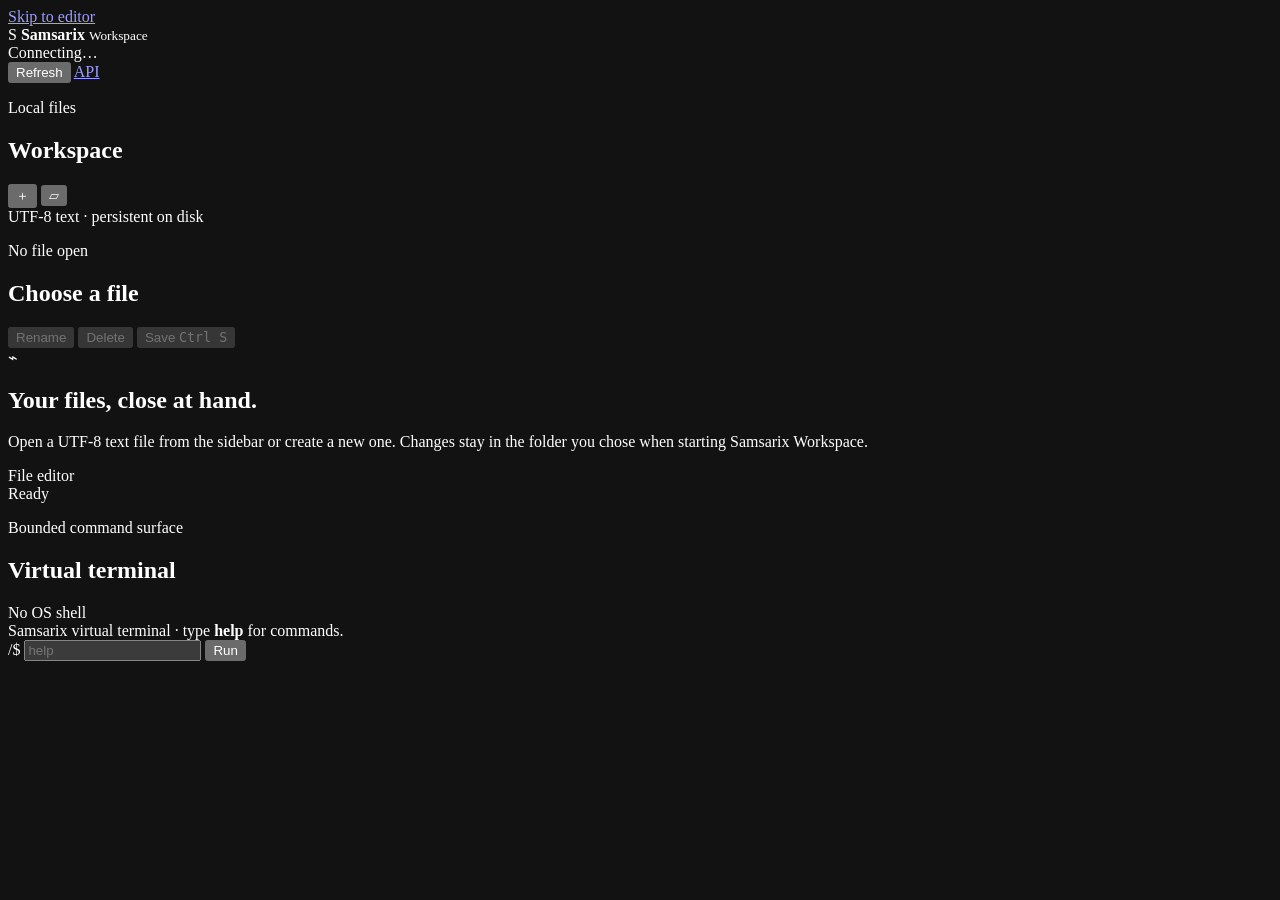
==== samsarix_workspace/static/index.html @ 3c79632e "feat: productize Samsarix Workspace Signed-off-by: Deathcharge <ward.andrew32@gmail.com>" ====
<!doctype html>
<html lang="en">
  <head>
    <meta charset="utf-8">
    <meta name="viewport" content="width=device-width, initial-scale=1">
    <meta name="color-scheme" content="dark">
    <meta name="description" content="Samsarix Workspace — a local-first text workspace.">
    <title>Samsarix Workspace</title>
    <link rel="icon" href="data:image/svg+xml,%3Csvg xmlns='http://www.w3.org/2000/svg' viewBox='0 0 64 64'%3E%3Crect width='64' height='64' rx='16' fill='%23171b24'/%3E%3Cpath d='M42 20c-3-3-7-5-12-5-7 0-12 4-12 10 0 14 25 7 25 18 0 4-4 7-10 7-6 0-11-2-15-6' fill='none' stroke='%23b8ff5a' stroke-width='6' stroke-linecap='round'/%3E%3C/svg%3E">
    <link rel="stylesheet" href="/assets/app.css">
    <script src="/assets/app.js" defer></script>
  </head>
  <body>
    <a class="skip-link" href="#editor">Skip to editor</a>
    <header class="topbar">
      <div class="brand" aria-label="Samsarix Workspace">
        <span class="brand-mark" aria-hidden="true">S</span>
        <span>
          <strong>Samsarix</strong>
          <small>Workspace</small>
        </span>
      </div>
      <div class="workspace-state">
        <span id="health-dot" class="health-dot" aria-hidden="true"></span>
        <span id="workspace-name">Connecting…</span>
        <span id="usage" class="muted"></span>
      </div>
      <nav class="top-actions" aria-label="Workspace actions">
        <button id="refresh-button" class="button ghost" type="button" title="Refresh files">Refresh</button>
        <a class="button ghost" href="/openapi.json" target="_blank" rel="noreferrer">API</a>
      </nav>
    </header>

    <div class="workspace-grid">
      <aside class="sidebar" aria-label="File browser">
        <div class="panel-heading">
          <div>
            <p class="eyebrow">Local files</p>
            <h1>Workspace</h1>
          </div>
          <div class="compact-actions">
            <button id="new-file-button" class="icon-button" type="button" title="New file" aria-label="New file">＋</button>
            <button id="new-folder-button" class="icon-button" type="button" title="New folder" aria-label="New folder">▱</button>
          </div>
        </div>
        <div id="files-loading" class="loading-stack" aria-label="Loading files">
          <span></span><span></span><span></span>
        </div>
        <div id="files-empty" class="empty-card" hidden>
          <strong>A clean slate.</strong>
          <p>Create a text file or initialize this folder from the CLI.</p>
          <button id="empty-new-button" class="button primary" type="button">Create a file</button>
        </div>
        <div id="file-tree" class="file-tree" role="tree" aria-label="Workspace files" hidden></div>
        <footer class="sidebar-footer">
          <span>UTF-8 text · persistent on disk</span>
        </footer>
      </aside>

      <main class="main-pane">
        <section class="editor-panel" aria-labelledby="document-title">
          <header class="document-bar">
            <div class="document-identity">
              <span id="dirty-indicator" class="dirty-indicator" title="Unsaved changes" hidden></span>
              <div>
                <p id="document-path" class="breadcrumb">No file open</p>
                <h2 id="document-title">Choose a file</h2>
              </div>
            </div>
            <div class="document-actions">
              <button id="rename-button" class="button ghost" type="button" disabled>Rename</button>
              <button id="delete-button" class="button danger-ghost" type="button" disabled>Delete</button>
              <button id="save-button" class="button primary" type="button" disabled>Save <kbd>Ctrl S</kbd></button>
            </div>
          </header>
          <div id="editor-empty" class="editor-empty">
            <div class="empty-glyph" aria-hidden="true">⌁</div>
            <h2>Your files, close at hand.</h2>
            <p>Open a UTF-8 text file from the sidebar or create a new one. Changes stay in the folder you chose when starting Samsarix Workspace.</p>
          </div>
          <label class="sr-only" for="editor">File editor</label>
          <textarea id="editor" class="editor" spellcheck="false" autocomplete="off" hidden></textarea>
          <footer class="editor-status">
            <span id="editor-message">Ready</span>
            <span id="file-stats"></span>
          </footer>
        </section>

        <section class="terminal-panel" aria-labelledby="terminal-heading">
          <header class="terminal-heading-row">
            <div>
              <p class="eyebrow">Bounded command surface</p>
              <h2 id="terminal-heading">Virtual terminal</h2>
            </div>
            <span class="safe-badge">No OS shell</span>
          </header>
          <div id="terminal-output" class="terminal-output" role="log" aria-live="polite"><span class="terminal-note">Samsarix virtual terminal · type <strong>help</strong> for commands.</span></div>
          <form id="terminal-form" class="terminal-form">
            <label id="terminal-prompt" for="terminal-input">/$</label>
            <input id="terminal-input" name="command" maxlength="2048" autocomplete="off" spellcheck="false" aria-label="Virtual terminal command" placeholder="help">
            <button class="button terminal-run" type="submit">Run</button>
          </form>
        </section>
      </main>
    </div>

    <dialog id="entry-dialog" class="dialog">
      <form id="entry-form" method="dialog">
        <p id="entry-eyebrow" class="eyebrow">Create</p>
        <h2 id="entry-title">New file</h2>
        <label for="entry-path">Workspace path</label>
        <input id="entry-path" name="path" maxlength="512" required placeholder="notes/idea.md" autocomplete="off">
        <p class="field-note">Use forward slashes. Parent folders must already exist.</p>
        <div class="dialog-actions">
          <button class="button ghost" value="cancel" type="button" data-close-dialog>Cancel</button>
          <button id="entry-submit" class="button primary" value="submit" type="submit">Create</button>
        </div>
      </form>
    </dialog>

    <dialog id="confirm-dialog" class="dialog">
      <form id="confirm-form" method="dialog">
        <p class="eyebrow">Please confirm</p>
        <h2 id="confirm-title">Delete this entry?</h2>
        <p id="confirm-message"></p>
        <div class="dialog-actions">
          <button class="button ghost" type="button" data-close-dialog>Cancel</button>
          <button class="button danger" value="confirm" type="submit">Delete permanently</button>
        </div>
      </form>
    </dialog>

    <dialog id="token-dialog" class="dialog" data-static>
      <form id="token-form" method="dialog">
        <p class="eyebrow">Protected workspace</p>
        <h2>Enter access token</h2>
        <p>This server requires the bearer token configured in <code>SAMSARIX_WORKSPACE_TOKEN</code>. It is kept only for this browser tab.</p>
        <input class="sr-only" name="username" autocomplete="username" value="samsarix" tabindex="-1" aria-hidden="true">
        <label for="token-input">Access token</label>
        <input id="token-input" name="token" type="password" required autocomplete="current-password">
        <p id="token-error" class="field-error" aria-live="polite"></p>
        <div class="dialog-actions">
          <button class="button primary" value="submit" type="submit">Unlock workspace</button>
        </div>
      </form>
    </dialog>

    <div id="toast" class="toast" role="status" aria-live="polite" hidden></div>
  </body>
</html>
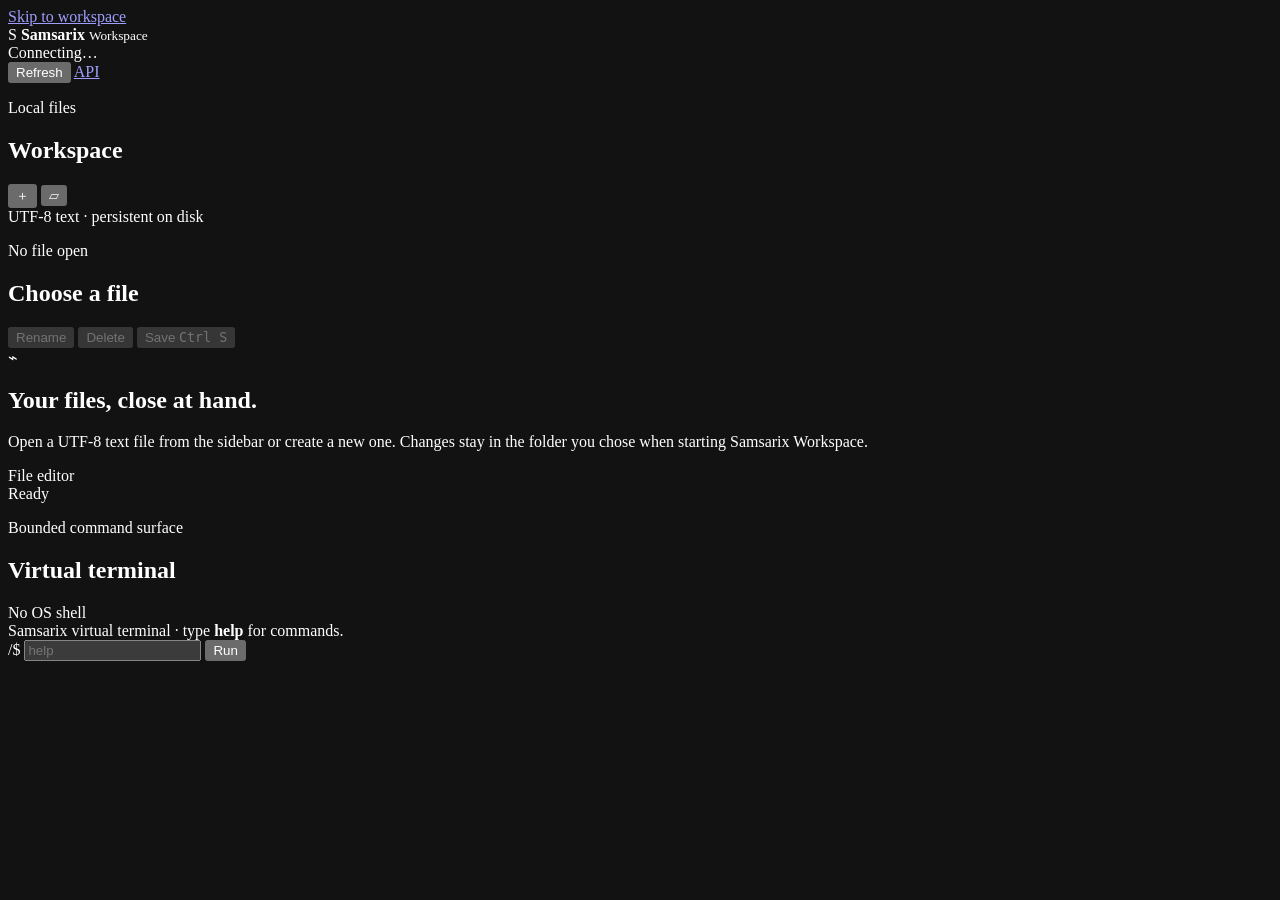
==== commit ed3ea537: "fix: harden workspace security and conflict recovery Signed-off-by: Deathcharge <ward.andrew32@gmail" ====
--- a/samsarix_workspace/static/index.html
+++ b/samsarix_workspace/static/index.html
@@ -11,7 +11,7 @@
     <script src="/assets/app.js" defer></script>
   </head>
   <body>
-    <a class="skip-link" href="#editor">Skip to editor</a>
+    <a class="skip-link" href="#main-pane">Skip to workspace</a>
     <header class="topbar">
       <div class="brand" aria-label="Samsarix Workspace">
         <span class="brand-mark" aria-hidden="true">S</span>
@@ -57,7 +57,7 @@
         </footer>
       </aside>
 
-      <main class="main-pane">
+      <main id="main-pane" class="main-pane" tabindex="-1">
         <section class="editor-panel" aria-labelledby="document-title">
           <header class="document-bar">
             <div class="document-identity">
@@ -130,6 +130,19 @@
       </form>
     </dialog>
 
+    <dialog id="conflict-dialog" class="dialog">
+      <div>
+        <p class="eyebrow">Newer version detected</p>
+        <h2>Choose which edit to keep</h2>
+        <p id="conflict-message">This file changed on disk after you opened it. Your unsaved text is still in the editor.</p>
+        <div class="dialog-actions conflict-actions">
+          <button id="conflict-cancel" class="button ghost" type="button">Keep editing</button>
+          <button id="conflict-reload" class="button ghost" type="button">Reload disk version</button>
+          <button id="conflict-overwrite" class="button danger" type="button">Overwrite with my edit</button>
+        </div>
+      </div>
+    </dialog>
+
     <dialog id="token-dialog" class="dialog" data-static>
       <form id="token-form" method="dialog">
         <p class="eyebrow">Protected workspace</p>
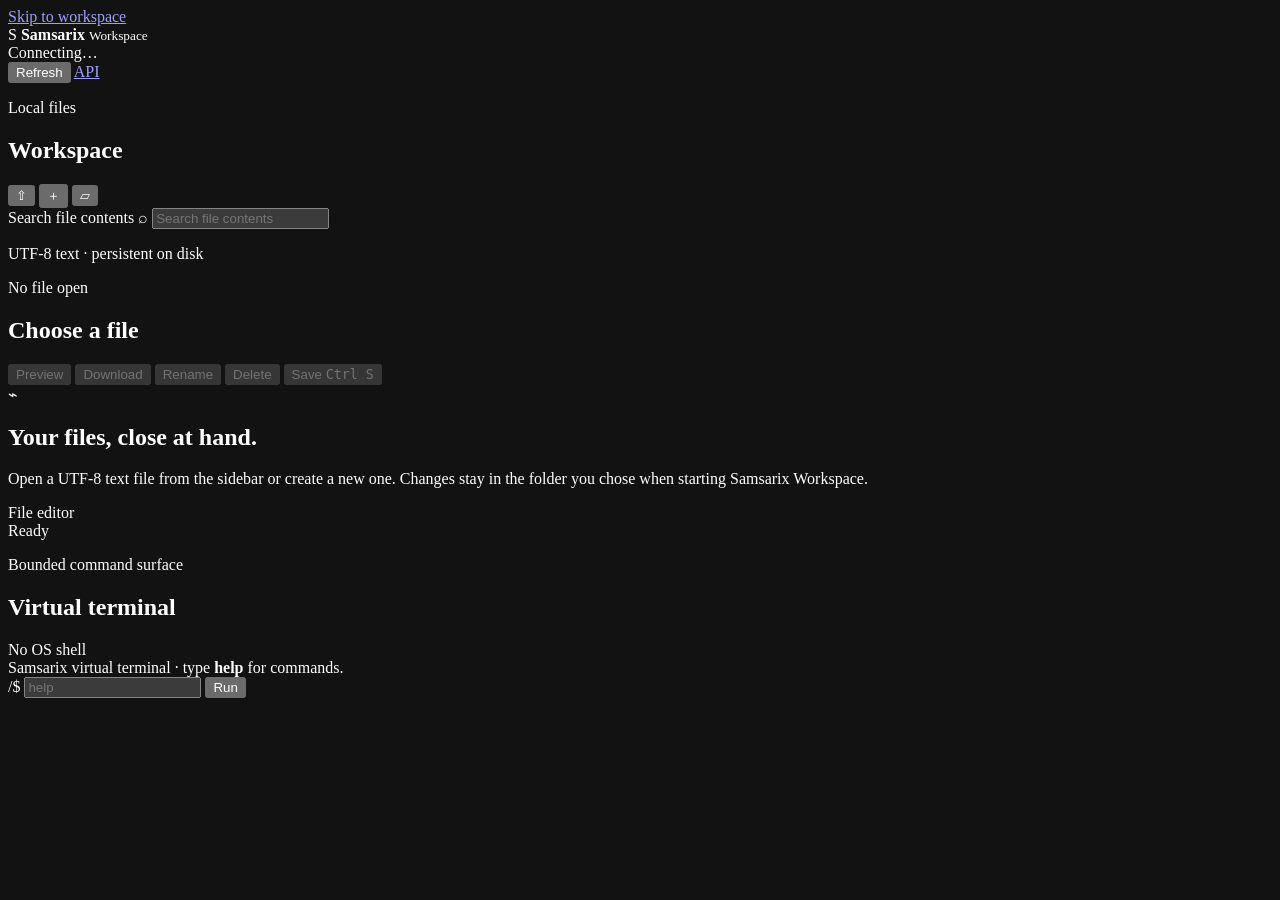
==== commit db706665: "feat: add document review workflow Signed-off-by: Deathcharge <ward.andrew32@gmail.com>" ====
--- a/samsarix_workspace/static/index.html
+++ b/samsarix_workspace/static/index.html
@@ -39,10 +39,20 @@
             <h1>Workspace</h1>
           </div>
           <div class="compact-actions">
+            <button id="import-button" class="icon-button" type="button" title="Import text files" aria-label="Import text files">⇧</button>
             <button id="new-file-button" class="icon-button" type="button" title="New file" aria-label="New file">＋</button>
             <button id="new-folder-button" class="icon-button" type="button" title="New folder" aria-label="New folder">▱</button>
           </div>
         </div>
+        <form id="search-form" class="workspace-search" role="search">
+          <label class="sr-only" for="search-input">Search file contents</label>
+          <span aria-hidden="true">⌕</span>
+          <input id="search-input" name="query" type="search" maxlength="256" autocomplete="off" placeholder="Search file contents">
+          <button id="search-clear" type="button" aria-label="Clear search" title="Clear search" hidden>×</button>
+        </form>
+        <p id="search-status" class="search-status" role="status" aria-live="polite"></p>
+        <div id="search-results" class="search-results" aria-label="Content search results" hidden></div>
+        <input id="file-input" type="file" multiple accept="text/*,.md,.markdown,.json,.yaml,.yml,.toml,.csv,.xml,.svg" hidden>
         <div id="files-loading" class="loading-stack" aria-label="Loading files">
           <span></span><span></span><span></span>
         </div>
@@ -68,6 +78,8 @@
               </div>
             </div>
             <div class="document-actions">
+              <button id="preview-button" class="button ghost" type="button" disabled>Preview</button>
+              <button id="download-button" class="button ghost" type="button" disabled>Download</button>
               <button id="rename-button" class="button ghost" type="button" disabled>Rename</button>
               <button id="delete-button" class="button danger-ghost" type="button" disabled>Delete</button>
               <button id="save-button" class="button primary" type="button" disabled>Save <kbd>Ctrl S</kbd></button>
@@ -80,6 +92,7 @@
           </div>
           <label class="sr-only" for="editor">File editor</label>
           <textarea id="editor" class="editor" spellcheck="false" autocomplete="off" hidden></textarea>
+          <article id="markdown-preview" class="markdown-preview" aria-label="Markdown preview" tabindex="0" hidden></article>
           <footer class="editor-status">
             <span id="editor-message">Ready</span>
             <span id="file-stats"></span>
@@ -143,6 +156,18 @@
       </div>
     </dialog>
 
+    <dialog id="draft-dialog" class="dialog">
+      <div>
+        <p class="eyebrow">Unsaved draft found</p>
+        <h2>Restore your draft?</h2>
+        <p id="draft-message">This browser tab retained unsaved text from a page reload.</p>
+        <div class="dialog-actions">
+          <button id="draft-discard" class="button ghost" type="button">Discard draft</button>
+          <button id="draft-restore" class="button primary" type="button">Restore draft</button>
+        </div>
+      </div>
+    </dialog>
+
     <dialog id="token-dialog" class="dialog" data-static>
       <form id="token-form" method="dialog">
         <p class="eyebrow">Protected workspace</p>
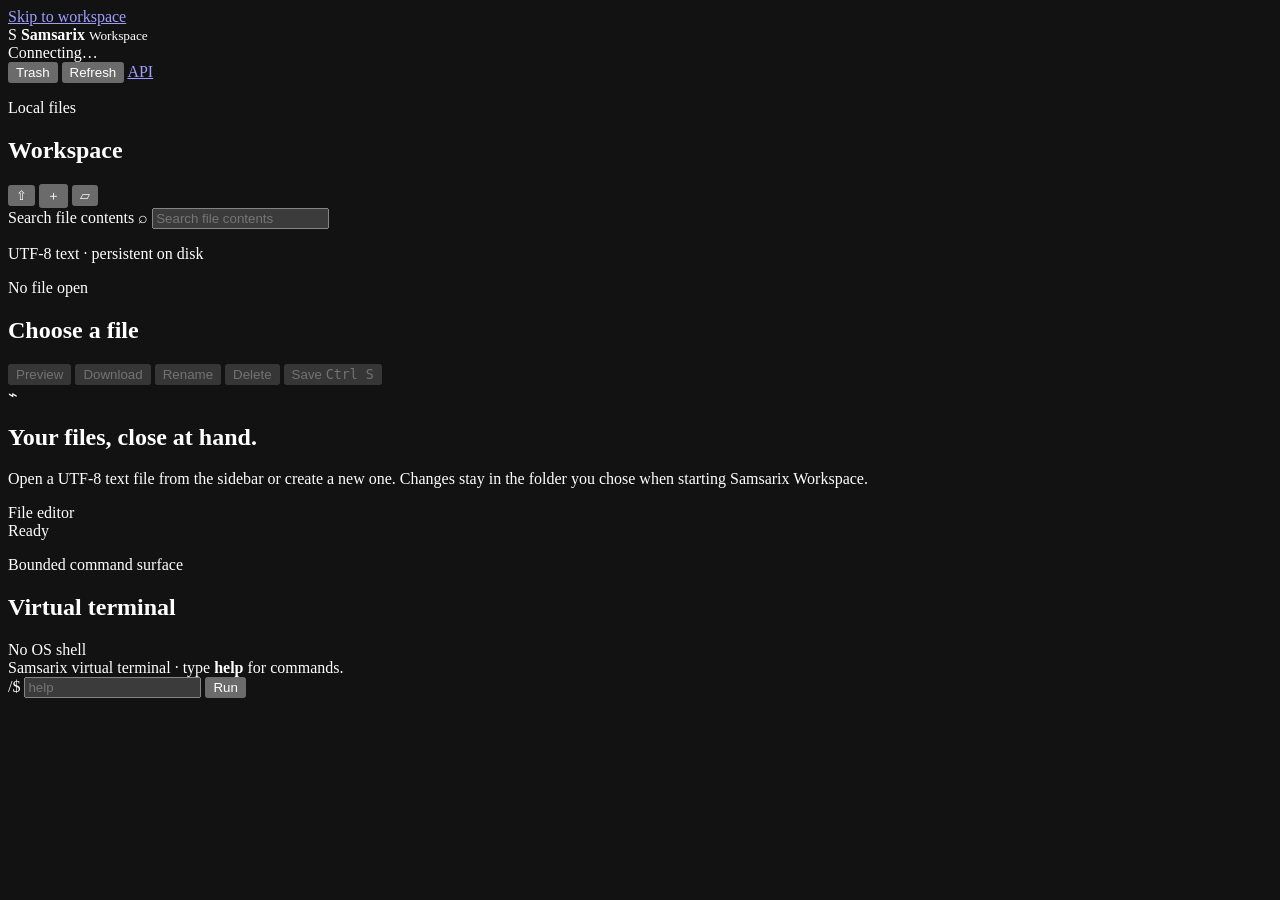
==== commit f54d4cfd: "feat: add bounded persistent Trash and collision-safe recovery Signed-off-by: Deathcharge <ward.andr" ====
--- a/samsarix_workspace/static/index.html
+++ b/samsarix_workspace/static/index.html
@@ -26,6 +26,7 @@
         <span id="usage" class="muted"></span>
       </div>
       <nav class="top-actions" aria-label="Workspace actions">
+        <button id="trash-button" class="button ghost" type="button">Trash</button>
         <button id="refresh-button" class="button ghost" type="button" title="Refresh files">Refresh</button>
         <a class="button ghost" href="/openapi.json" target="_blank" rel="noreferrer">API</a>
       </nav>
@@ -117,13 +118,14 @@
       </main>
     </div>
 
-    <dialog id="entry-dialog" class="dialog">
+    <dialog id="entry-dialog" class="dialog" aria-labelledby="entry-title">
       <form id="entry-form" method="dialog">
         <p id="entry-eyebrow" class="eyebrow">Create</p>
         <h2 id="entry-title">New file</h2>
         <label for="entry-path">Workspace path</label>
         <input id="entry-path" name="path" maxlength="512" required placeholder="notes/idea.md" autocomplete="off">
         <p class="field-note">Use forward slashes. Parent folders must already exist.</p>
+        <p id="entry-error" class="field-error" role="alert"></p>
         <div class="dialog-actions">
           <button class="button ghost" value="cancel" type="button" data-close-dialog>Cancel</button>
           <button id="entry-submit" class="button primary" value="submit" type="submit">Create</button>
@@ -131,16 +133,32 @@
       </form>
     </dialog>
 
-    <dialog id="confirm-dialog" class="dialog">
+    <dialog id="confirm-dialog" class="dialog" aria-labelledby="confirm-title">
       <form id="confirm-form" method="dialog">
         <p class="eyebrow">Please confirm</p>
         <h2 id="confirm-title">Delete this entry?</h2>
         <p id="confirm-message"></p>
+        <p id="confirm-error" class="field-error" role="alert"></p>
         <div class="dialog-actions">
           <button class="button ghost" type="button" data-close-dialog>Cancel</button>
-          <button class="button danger" value="confirm" type="submit">Delete permanently</button>
+          <button id="confirm-submit" class="button danger" value="confirm" type="submit">Move to Trash</button>
         </div>
       </form>
+    </dialog>
+
+    <dialog id="trash-dialog" class="dialog trash-dialog" aria-labelledby="trash-title">
+      <div>
+        <p class="eyebrow">Local recovery</p>
+        <h2 id="trash-title">Trash</h2>
+        <p>Deleted disk content stays here until restored or permanently deleted. This is not a backup or your operating system's Recycle Bin.</p>
+        <div class="trash-toolbar">
+          <button id="trash-refresh" class="button ghost" type="button">Refresh Trash</button>
+          <button class="button ghost" type="button" data-close-dialog>Close</button>
+        </div>
+        <p id="trash-status" role="status" aria-live="polite"></p>
+        <p id="trash-error" class="field-error" role="alert"></p>
+        <div id="trash-items" class="trash-items"></div>
+      </div>
     </dialog>
 
     <dialog id="conflict-dialog" class="dialog">
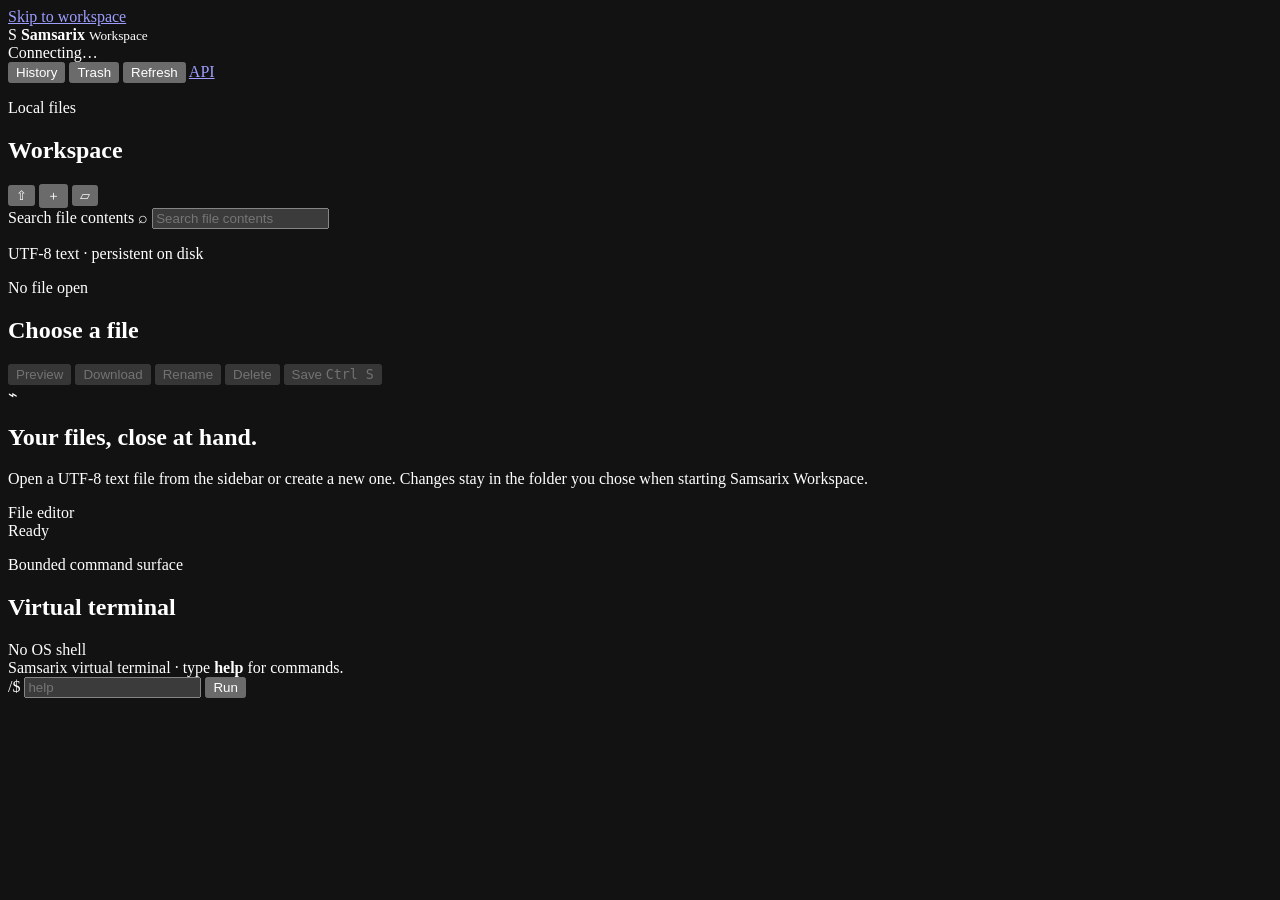
==== commit 79c438ee: "feat: add bounded saved-version recovery Signed-off-by: Deathcharge <ward.andrew32@gmail.com>" ====
--- a/samsarix_workspace/static/index.html
+++ b/samsarix_workspace/static/index.html
@@ -26,6 +26,7 @@
         <span id="usage" class="muted"></span>
       </div>
       <nav class="top-actions" aria-label="Workspace actions">
+        <button id="history-button" class="button ghost" type="button">History</button>
         <button id="trash-button" class="button ghost" type="button">Trash</button>
         <button id="refresh-button" class="button ghost" type="button" title="Refresh files">Refresh</button>
         <a class="button ghost" href="/openapi.json" target="_blank" rel="noreferrer">API</a>
@@ -161,6 +162,43 @@
       </div>
     </dialog>
 
+    <dialog id="history-dialog" class="dialog history-dialog" aria-labelledby="history-title">
+      <div>
+        <p class="eyebrow">Before each overwrite</p>
+        <h2 id="history-title">Saved history</h2>
+        <p>Prior disk contents are checkpointed before app saves. Paths stay as captured, even after renaming or deleting a file. External edits are not monitored. History is local, unencrypted, and separate from Trash.</p>
+        <div class="history-filter">
+          <label for="history-path">Original path (blank for all files)</label>
+          <input id="history-path" maxlength="512" autocomplete="off" placeholder="notes/draft.md">
+          <div class="trash-toolbar">
+            <button id="history-refresh" class="button ghost" type="button">Refresh history</button>
+            <button id="history-all" class="button ghost" type="button">All files</button>
+            <button class="button ghost" type="button" data-close-dialog>Close</button>
+          </div>
+        </div>
+        <p id="history-status" role="status" aria-live="polite"></p>
+        <p id="history-retention" class="muted"></p>
+        <p id="history-error" class="field-error" role="alert"></p>
+        <div id="history-items" class="trash-items history-items"></div>
+        <section id="history-preview" hidden aria-labelledby="history-preview-title">
+          <h3 id="history-preview-title">Compare saved contents</h3>
+          <p id="history-current-status" role="status"></p>
+          <div class="history-comparison">
+            <div><label for="history-content">Saved version</label><textarea id="history-content" readonly spellcheck="false"></textarea></div>
+            <div><label for="history-current">Current disk file</label><textarea id="history-current" readonly spellcheck="false"></textarea></div>
+          </div>
+          <form id="history-copy-form">
+            <label for="history-destination">New copy path</label>
+            <input id="history-destination" maxlength="512" required autocomplete="off">
+            <div class="dialog-actions">
+              <button id="history-copy" class="button primary" type="submit">Restore a new copy</button>
+              <button id="history-replace" class="button danger-ghost" type="button">Replace current disk file</button>
+            </div>
+          </form>
+        </section>
+      </div>
+    </dialog>
+
     <dialog id="conflict-dialog" class="dialog">
       <div>
         <p class="eyebrow">Newer version detected</p>
